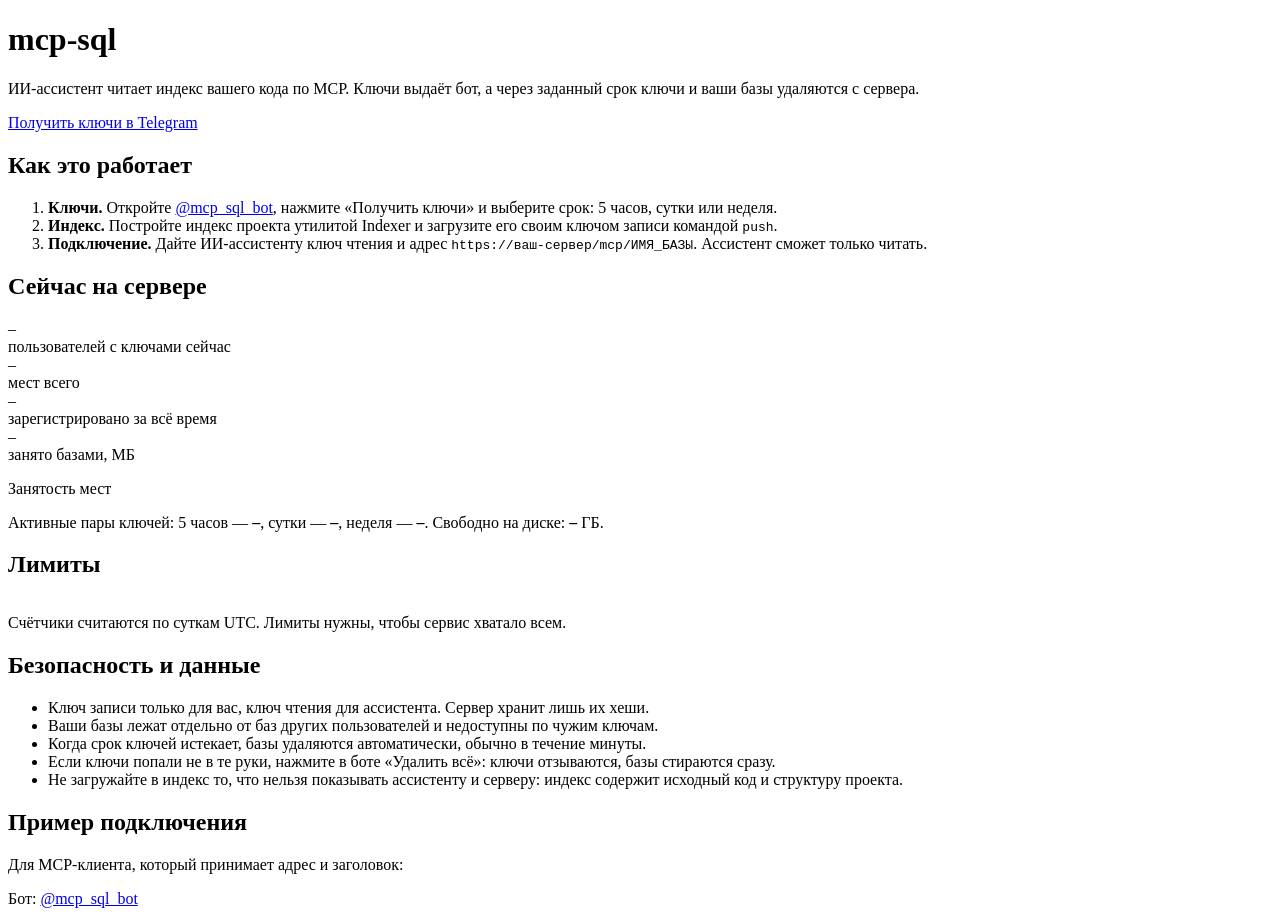
==== mcp-sql-web/src/main/resources/static/index.html @ 4182cb3a "add mcp-sql-web" ====
<!doctype html>
<html lang="ru">
<head>
  <meta charset="utf-8">
  <meta name="viewport" content="width=device-width, initial-scale=1">
  <title>mcp-sql: индекс вашего кода для ИИ-ассистента</title>
  <meta name="description" content="mcp-sql даёт ИИ-ассистенту доступ на чтение к индексу вашего кода. Ключи выдаёт Telegram-бот, а через заданный срок ключи и базы удаляются.">
  <link rel="stylesheet" href="/style.css">
</head>
<body>
<header class="hero">
  <div class="wrap">
    <h1>mcp-sql</h1>
    <p class="lead">ИИ-ассистент читает индекс вашего кода по MCP. Ключи выдаёт бот, а через заданный срок ключи и ваши базы удаляются с сервера.</p>
    <p><a class="button" href="https://t.me/mcp_sql_bot">Получить ключи в Telegram</a></p>
  </div>
</header>

<main class="wrap">
  <section>
    <h2>Как это работает</h2>
    <ol class="steps">
      <li><b>Ключи.</b> Откройте <a href="https://t.me/mcp_sql_bot">@mcp_sql_bot</a>, нажмите «Получить ключи» и выберите срок: 5 часов, сутки или неделя.</li>
      <li><b>Индекс.</b> Постройте индекс проекта утилитой Indexer и загрузите его своим ключом записи командой <code>push</code>.</li>
      <li><b>Подключение.</b> Дайте ИИ-ассистенту ключ чтения и адрес <code>https://<span class="origin">ваш-сервер</span>/mcp/ИМЯ_БАЗЫ</code>. Ассистент сможет только читать.</li>
    </ol>
  </section>

  <section>
    <h2>Сейчас на сервере</h2>
    <div id="stats-error" class="notice" hidden>Статистика временно недоступна.</div>
    <div id="stats-stale" class="notice" hidden>Данные могут быть неактуальны: сервер статистики не отвечает.</div>
    <div class="cards">
      <div class="card"><div class="num" id="users-active">–</div><div class="label">пользователей с ключами сейчас</div></div>
      <div class="card"><div class="num" id="users-capacity">–</div><div class="label">мест всего</div></div>
      <div class="card"><div class="num" id="users-registered">–</div><div class="label">зарегистрировано за всё время</div></div>
      <div class="card"><div class="num" id="storage-used">–</div><div class="label">занято базами, МБ</div></div>
    </div>
    <p class="bar-label">Занятость мест</p>
    <div class="bar" role="img" aria-label="Занятость мест"><span id="bar"></span></div>
    <p class="muted">Активные пары ключей:
      5 часов — <b id="pairs-5h">–</b>,
      сутки — <b id="pairs-1d">–</b>,
      неделя — <b id="pairs-7d">–</b>.
      Свободно на диске: <b id="storage-free">–</b> ГБ.</p>
    <p class="muted" id="generated"></p>
  </section>

  <section>
    <h2>Лимиты</h2>
    <table class="limits">
      <tbody id="limits"></tbody>
    </table>
    <p class="muted">Счётчики считаются по суткам UTC. Лимиты нужны, чтобы сервис хватало всем.</p>
  </section>

  <section>
    <h2>Безопасность и данные</h2>
    <ul>
      <li>Ключ записи только для вас, ключ чтения для ассистента. Сервер хранит лишь их хеши.</li>
      <li>Ваши базы лежат отдельно от баз других пользователей и недоступны по чужим ключам.</li>
      <li>Когда срок ключей истекает, базы удаляются автоматически, обычно в течение минуты.</li>
      <li>Если ключи попали не в те руки, нажмите в боте «Удалить всё»: ключи отзываются, базы стираются сразу.</li>
      <li>Не загружайте в индекс то, что нельзя показывать ассистенту и серверу: индекс содержит исходный код и структуру проекта.</li>
    </ul>
  </section>

  <section>
    <h2>Пример подключения</h2>
    <p>Для MCP-клиента, который принимает адрес и заголовок:</p>
    <pre><code id="example"></code></pre>
  </section>
</main>

<footer class="wrap muted">
  <p>Бот: <a href="https://t.me/mcp_sql_bot">@mcp_sql_bot</a></p>
</footer>
<script src="/app.js" defer></script>
</body>
</html>
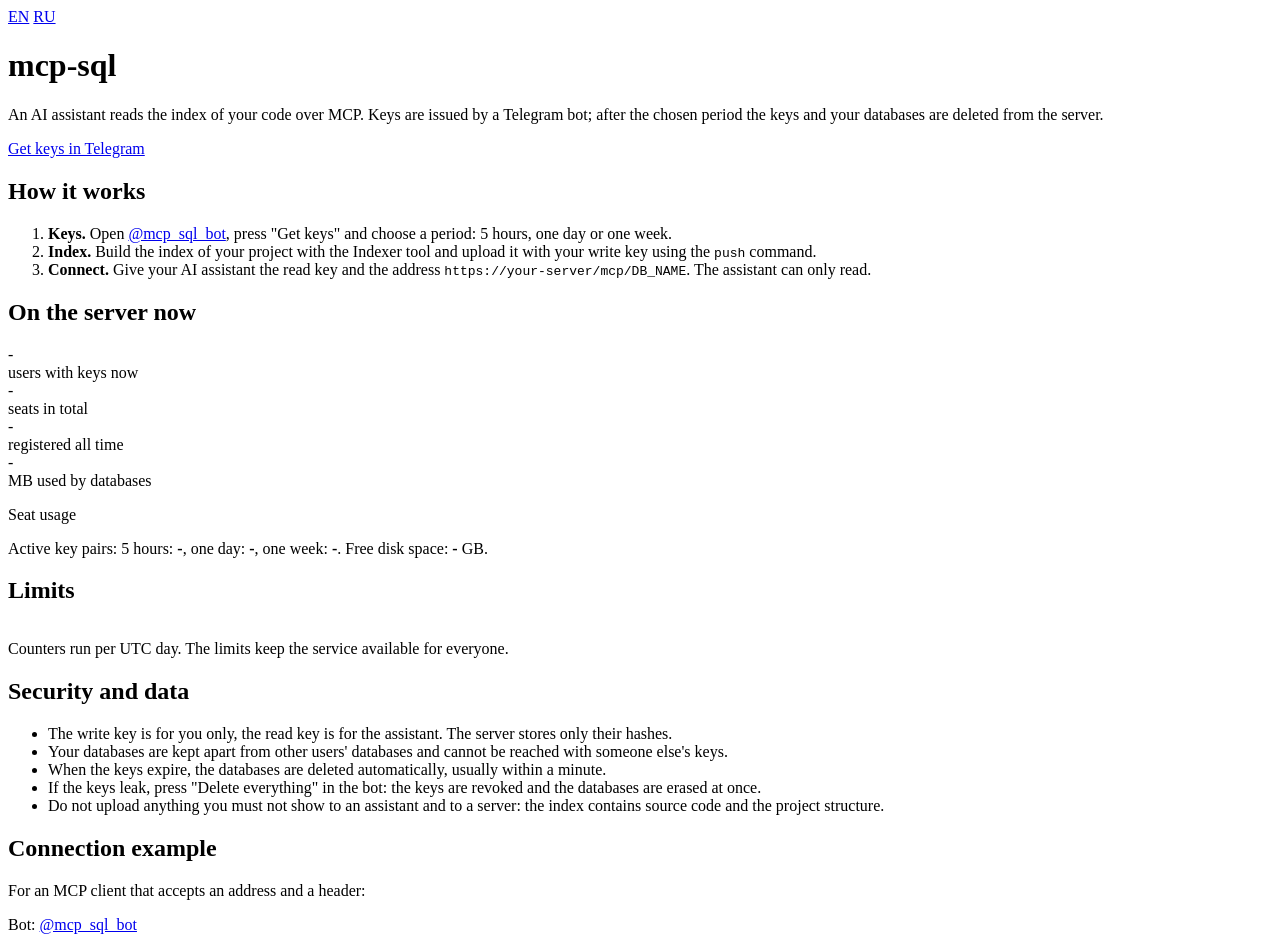
==== commit 18513f7b: "fix security" ====
--- a/mcp-sql-web/src/main/resources/static/index.html
+++ b/mcp-sql-web/src/main/resources/static/index.html
@@ -1,79 +1,83 @@
 <!doctype html>
-<html lang="ru">
+<html lang="en">
 <head>
   <meta charset="utf-8">
   <meta name="viewport" content="width=device-width, initial-scale=1">
-  <title>mcp-sql: индекс вашего кода для ИИ-ассистента</title>
-  <meta name="description" content="mcp-sql даёт ИИ-ассистенту доступ на чтение к индексу вашего кода. Ключи выдаёт Telegram-бот, а через заданный срок ключи и базы удаляются.">
+  <title>mcp-sql: your code index for an AI assistant</title>
+  <meta name="description" content="mcp-sql gives an AI assistant read access to the index of your code. Keys are issued by a Telegram bot; after the chosen period the keys and the databases are deleted.">
   <link rel="stylesheet" href="/style.css">
 </head>
 <body>
 <header class="hero">
   <div class="wrap">
+    <nav class="lang" aria-label="Language">
+      <a href="/" data-lang="en" aria-current="true" class="active">EN</a>
+      <a href="/ru/" data-lang="ru">RU</a>
+    </nav>
     <h1>mcp-sql</h1>
-    <p class="lead">ИИ-ассистент читает индекс вашего кода по MCP. Ключи выдаёт бот, а через заданный срок ключи и ваши базы удаляются с сервера.</p>
-    <p><a class="button" href="https://t.me/mcp_sql_bot">Получить ключи в Telegram</a></p>
+    <p class="lead">An AI assistant reads the index of your code over MCP. Keys are issued by a Telegram bot; after the chosen period the keys and your databases are deleted from the server.</p>
+    <p><a class="button" href="https://t.me/mcp_sql_bot">Get keys in Telegram</a></p>
   </div>
 </header>
 
 <main class="wrap">
   <section>
-    <h2>Как это работает</h2>
+    <h2>How it works</h2>
     <ol class="steps">
-      <li><b>Ключи.</b> Откройте <a href="https://t.me/mcp_sql_bot">@mcp_sql_bot</a>, нажмите «Получить ключи» и выберите срок: 5 часов, сутки или неделя.</li>
-      <li><b>Индекс.</b> Постройте индекс проекта утилитой Indexer и загрузите его своим ключом записи командой <code>push</code>.</li>
-      <li><b>Подключение.</b> Дайте ИИ-ассистенту ключ чтения и адрес <code>https://<span class="origin">ваш-сервер</span>/mcp/ИМЯ_БАЗЫ</code>. Ассистент сможет только читать.</li>
+      <li><b>Keys.</b> Open <a href="https://t.me/mcp_sql_bot">@mcp_sql_bot</a>, press "Get keys" and choose a period: 5 hours, one day or one week.</li>
+      <li><b>Index.</b> Build the index of your project with the Indexer tool and upload it with your write key using the <code>push</code> command.</li>
+      <li><b>Connect.</b> Give your AI assistant the read key and the address <code>https://<span class="origin">your-server</span>/mcp/DB_NAME</code>. The assistant can only read.</li>
     </ol>
   </section>
 
   <section>
-    <h2>Сейчас на сервере</h2>
-    <div id="stats-error" class="notice" hidden>Статистика временно недоступна.</div>
-    <div id="stats-stale" class="notice" hidden>Данные могут быть неактуальны: сервер статистики не отвечает.</div>
+    <h2>On the server now</h2>
+    <div id="stats-error" class="notice" hidden>Statistics are temporarily unavailable.</div>
+    <div id="stats-stale" class="notice" hidden>The data may be out of date: the statistics service is not responding.</div>
     <div class="cards">
-      <div class="card"><div class="num" id="users-active">–</div><div class="label">пользователей с ключами сейчас</div></div>
-      <div class="card"><div class="num" id="users-capacity">–</div><div class="label">мест всего</div></div>
-      <div class="card"><div class="num" id="users-registered">–</div><div class="label">зарегистрировано за всё время</div></div>
-      <div class="card"><div class="num" id="storage-used">–</div><div class="label">занято базами, МБ</div></div>
+      <div class="card"><div class="num" id="users-active">-</div><div class="label">users with keys now</div></div>
+      <div class="card"><div class="num" id="users-capacity">-</div><div class="label">seats in total</div></div>
+      <div class="card"><div class="num" id="users-registered">-</div><div class="label">registered all time</div></div>
+      <div class="card"><div class="num" id="storage-used">-</div><div class="label">MB used by databases</div></div>
     </div>
-    <p class="bar-label">Занятость мест</p>
-    <div class="bar" role="img" aria-label="Занятость мест"><span id="bar"></span></div>
-    <p class="muted">Активные пары ключей:
-      5 часов — <b id="pairs-5h">–</b>,
-      сутки — <b id="pairs-1d">–</b>,
-      неделя — <b id="pairs-7d">–</b>.
-      Свободно на диске: <b id="storage-free">–</b> ГБ.</p>
+    <p class="bar-label">Seat usage</p>
+    <div class="bar" role="img" aria-label="Seat usage"><span id="bar"></span></div>
+    <p class="muted">Active key pairs:
+      5 hours: <b id="pairs-5h">-</b>,
+      one day: <b id="pairs-1d">-</b>,
+      one week: <b id="pairs-7d">-</b>.
+      Free disk space: <b id="storage-free">-</b> GB.</p>
     <p class="muted" id="generated"></p>
   </section>
 
   <section>
-    <h2>Лимиты</h2>
+    <h2>Limits</h2>
     <table class="limits">
       <tbody id="limits"></tbody>
     </table>
-    <p class="muted">Счётчики считаются по суткам UTC. Лимиты нужны, чтобы сервис хватало всем.</p>
+    <p class="muted">Counters run per UTC day. The limits keep the service available for everyone.</p>
   </section>
 
   <section>
-    <h2>Безопасность и данные</h2>
+    <h2>Security and data</h2>
     <ul>
-      <li>Ключ записи только для вас, ключ чтения для ассистента. Сервер хранит лишь их хеши.</li>
-      <li>Ваши базы лежат отдельно от баз других пользователей и недоступны по чужим ключам.</li>
-      <li>Когда срок ключей истекает, базы удаляются автоматически, обычно в течение минуты.</li>
-      <li>Если ключи попали не в те руки, нажмите в боте «Удалить всё»: ключи отзываются, базы стираются сразу.</li>
-      <li>Не загружайте в индекс то, что нельзя показывать ассистенту и серверу: индекс содержит исходный код и структуру проекта.</li>
+      <li>The write key is for you only, the read key is for the assistant. The server stores only their hashes.</li>
+      <li>Your databases are kept apart from other users' databases and cannot be reached with someone else's keys.</li>
+      <li>When the keys expire, the databases are deleted automatically, usually within a minute.</li>
+      <li>If the keys leak, press "Delete everything" in the bot: the keys are revoked and the databases are erased at once.</li>
+      <li>Do not upload anything you must not show to an assistant and to a server: the index contains source code and the project structure.</li>
     </ul>
   </section>
 
   <section>
-    <h2>Пример подключения</h2>
-    <p>Для MCP-клиента, который принимает адрес и заголовок:</p>
+    <h2>Connection example</h2>
+    <p>For an MCP client that accepts an address and a header:</p>
     <pre><code id="example"></code></pre>
   </section>
 </main>
 
 <footer class="wrap muted">
-  <p>Бот: <a href="https://t.me/mcp_sql_bot">@mcp_sql_bot</a></p>
+  <p>Bot: <a href="https://t.me/mcp_sql_bot">@mcp_sql_bot</a></p>
 </footer>
 <script src="/app.js" defer></script>
 </body>
